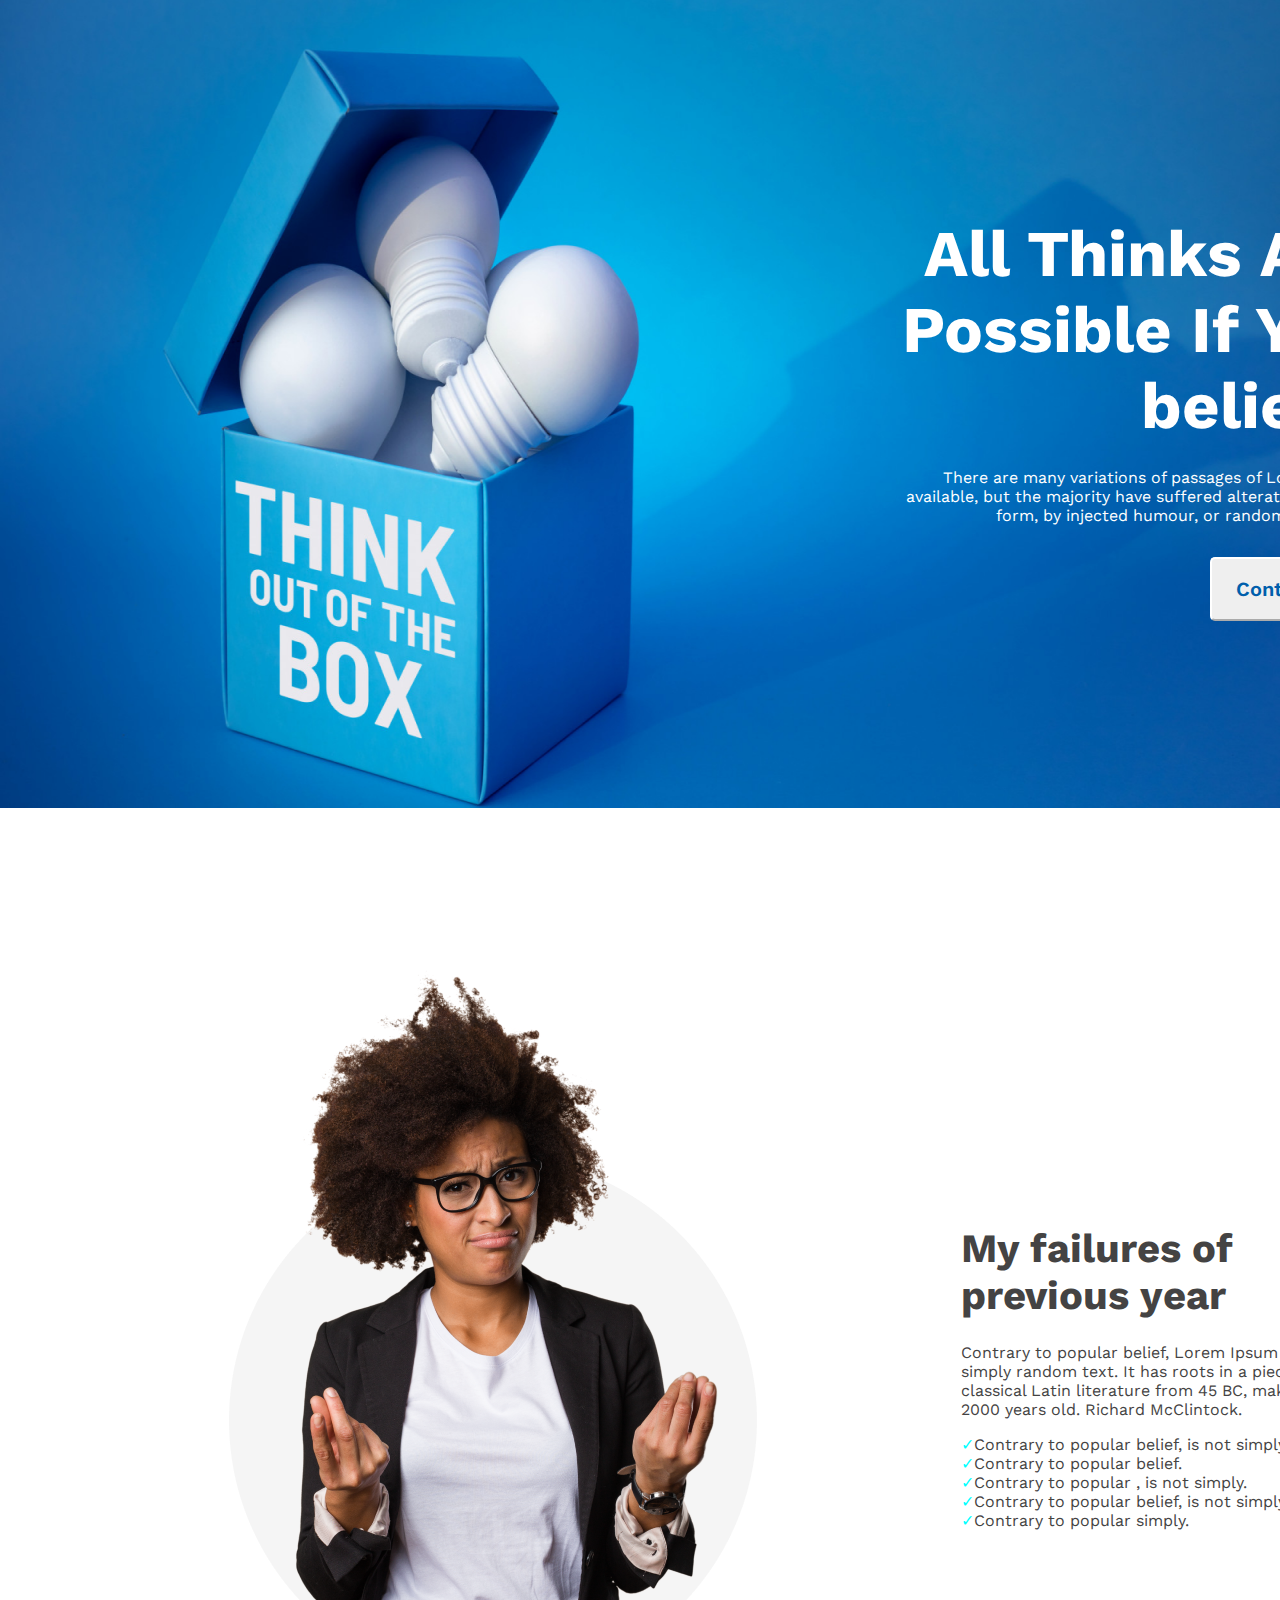
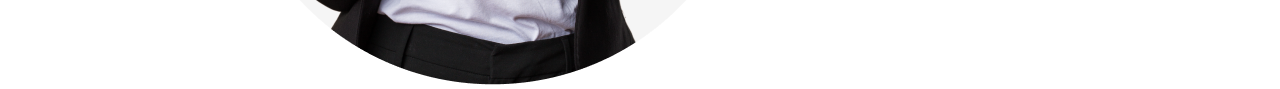
==== new-year.html @ cea48a11 "add banner and main" ====
<!DOCTYPE html>
<html lang="en">
<head>
    <meta charset="UTF-8">
    <meta http-equiv="X-UA-Compatible" content="IE=edge">
    <meta name="viewport" content="width=device-width, initial-scale=1.0">
    <title>New year</title>
    <link rel="preconnect" href="https://fonts.googleapis.com"><link rel="preconnect" href="https://fonts.gstatic.com" crossorigin><link href="https://fonts.googleapis.com/css2?family=Open+Sans&family=Work+Sans&display=swap" rel="stylesheet">
    <link rel="stylesheet" href="styles/new-year.css">
</head>
<body>
    <header class="banner">
        <div class="banner-info">
            <div class="banner-title">
                All Thinks Are Possible If You believe

            </div>
            <div class="banner-description">
                There are many variations of passages of Lorem Ipsum available, but the majority have suffered alteration in some form, by injected humour, or randomised words
            </div>
            
        </div>
        
        <button class="btn-contact">Contact Us</button>
    </header>
    <main>
        <div class="main-human">
           <div><img src="images/person.png" alt=""></div>
            <div class="human-description">
               <p class="human-title"> My failures of previous year</p>
            
                <p class="human-description">Contrary to popular belief, Lorem Ipsum is not simply random text. It has roots in a piece of classical Latin literature from 45 BC, making it over 2000 years old. Richard McClintock.</p>
                <ul class="ul-tick">
                    <li>Contrary to popular belief, is not simply.</li>
                    <li>Contrary to popular belief.</li>
                    <li>Contrary to popular , is not simply.</li>
                    <li>Contrary to popular belief, is not simply.</li>
                    <li>Contrary to popular simply.</li>
                </ul>
            </div>
            
        </div>
       
    </main>
    <footer>

    </footer>
</body>
</html>
---- styles/new-year.css ----
*{
    margin: 0;
    font-family: 'Work Sans', sans-serif;
}
.banner{
    background-image: url("../images/banner/banner3.png");
    height: 808px;
    background-size:100% 100%;
    background-repeat: no-repeat;
}
.banner-info{
    align: right;
    text-align: right;
    padding-right: 230px;
    display: inline;
    
    color: #FFFFFF;
}
.banner-title{
    font-weight: 700;
font-size: 65px;
padding-top: 216px;
width: 525px;
padding-left: 845px;

}
.banner-description{
    font-weight: 400;
    width: 494px;
font-size: 16px;
padding-left: 876px;
margin-top: 24px;
margin-bottom: 32px;

}
button{
    margin-right: 230px;
    position: absolute;
width: 160px;
height: 64px;
left: 1210px;
font-weight: 600;
font-size: 20px;
border-radius: 5px;
border-color: #FFFFFF;
color: #005FAC;
}

.main-human{
    margin-left: 206px;
    display: flex;
    margin-top: 153px;
}
.human-title{
    font-weight: 700;
font-size: 40px;
padding-top: 240px;
width: 288px;
height: 94px;
padding-left: 93px;
}
.human-description{
    text-align: left;
    padding-left: 93px;
    padding-top: 24px;
    width: 416px;
    color: #444343;
    font-weight: 400;
font-size: 16px;

}
/* list item */
.ul-tick {
    list-style: none;
    padding-left: 93px;
    width: 416px;
    padding-top: 16px;
  }
  
ul li:before {
    content: '✓';
    color: aqua;
  }
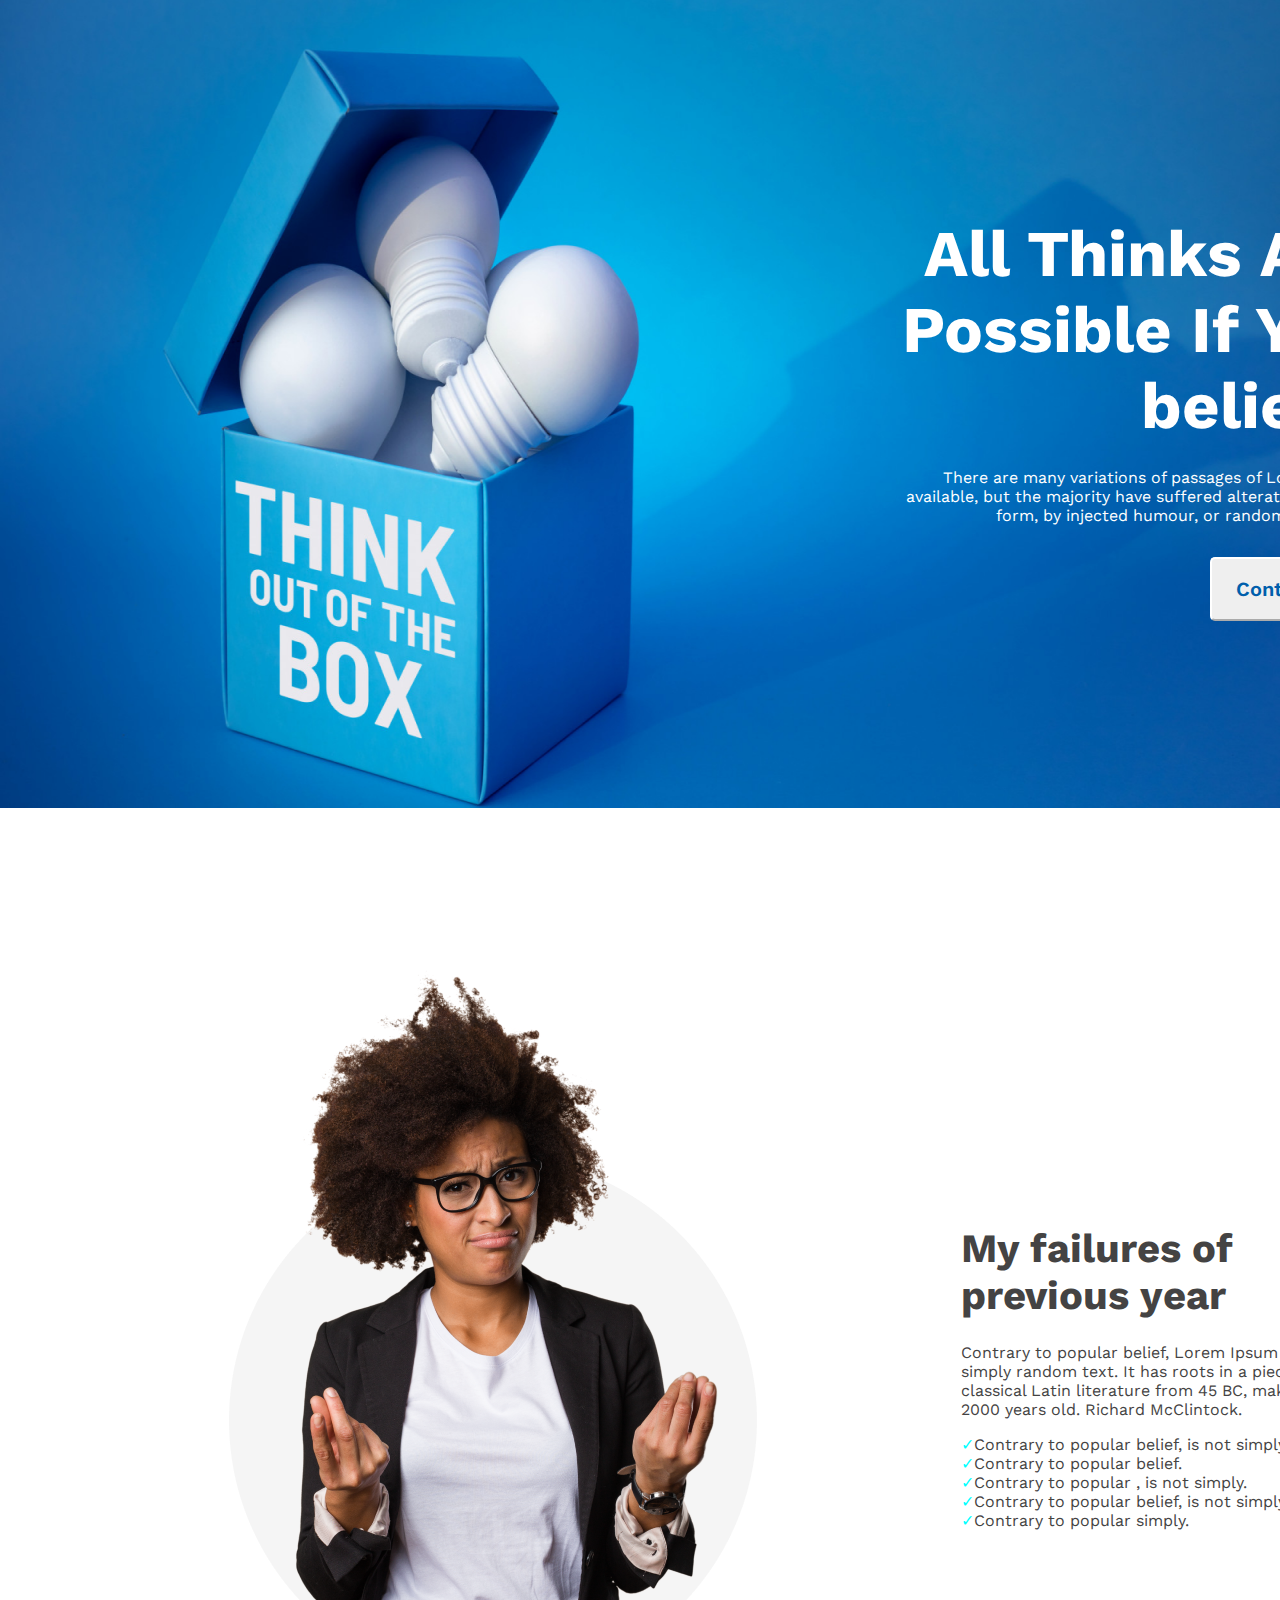
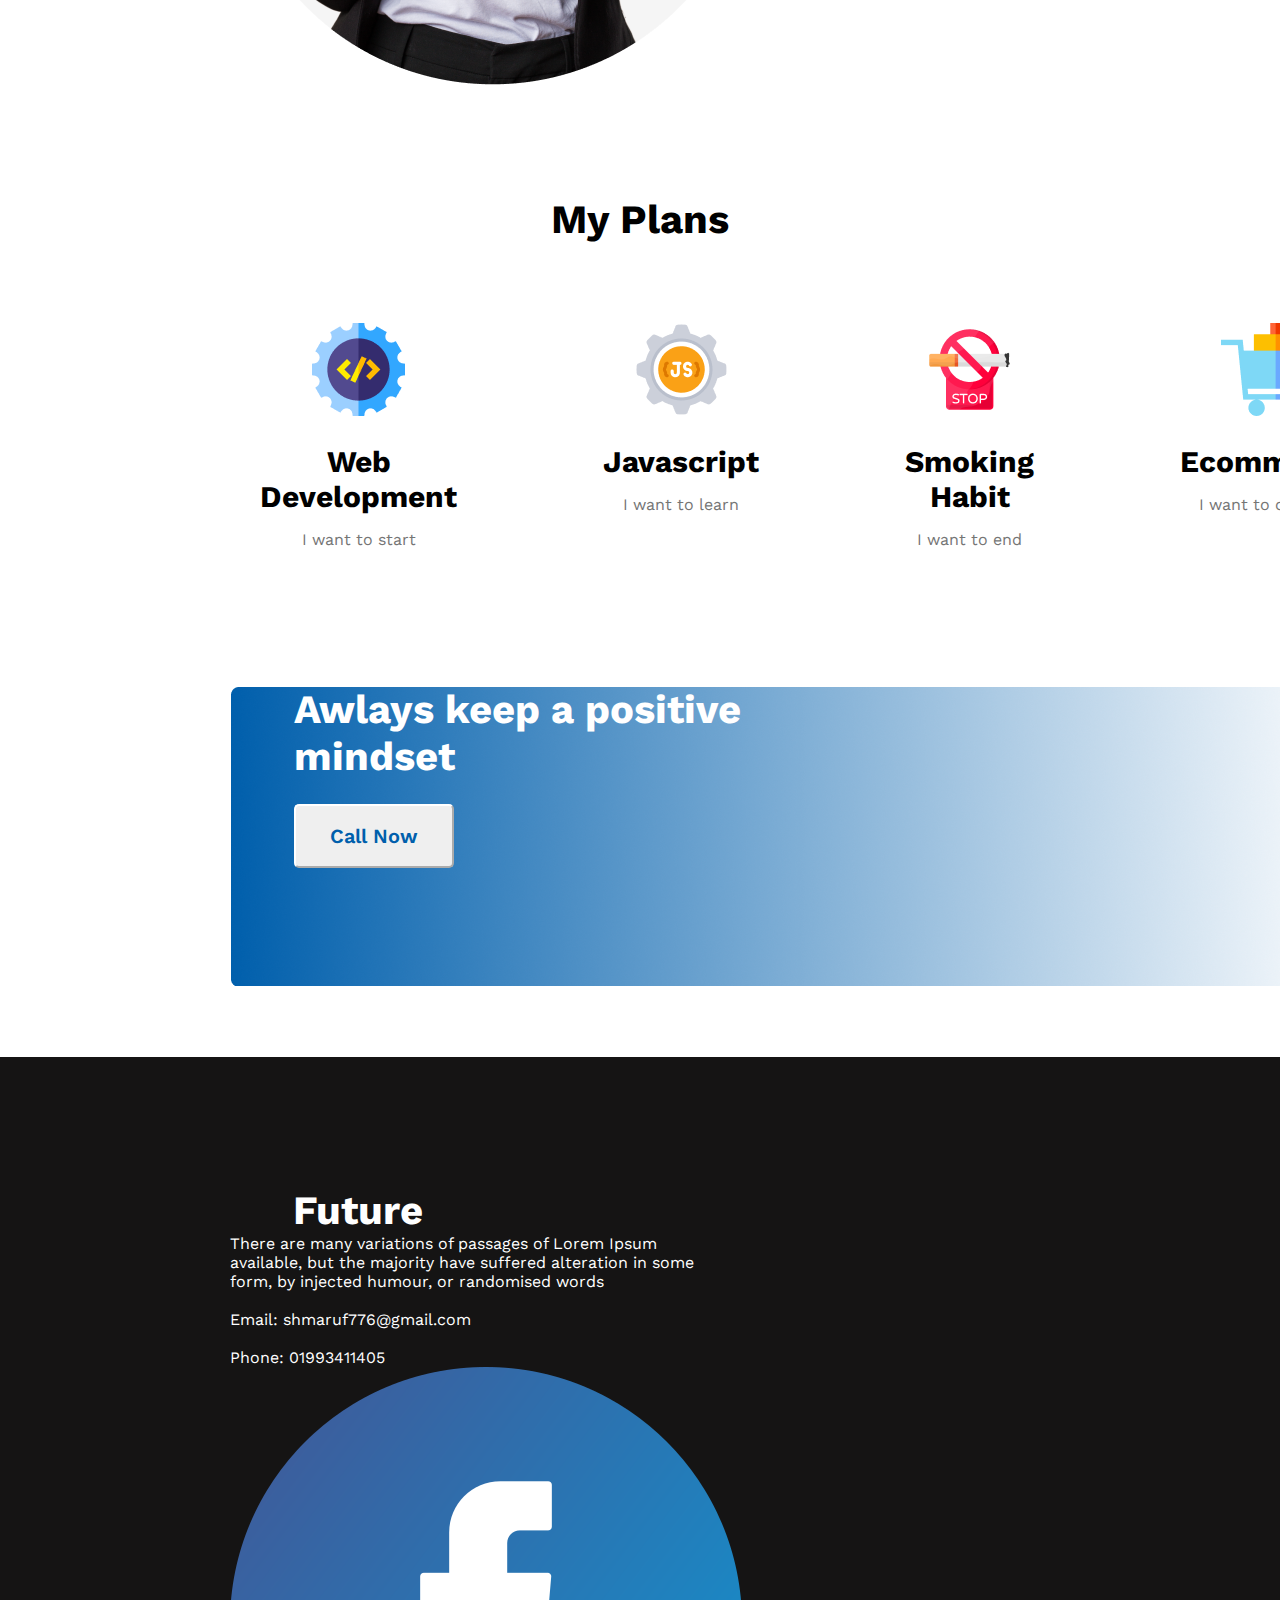
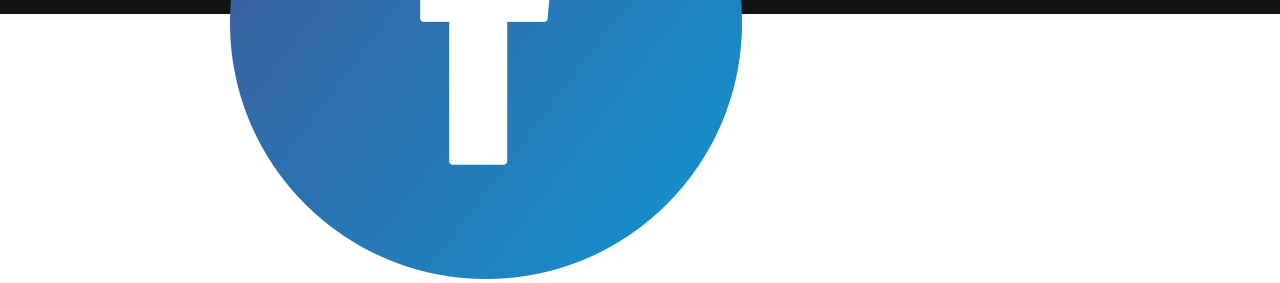
==== commit 3615f4be: "add some" ====
--- a/new-year.html
+++ b/new-year.html
@@ -40,9 +40,53 @@
             </div>
             
         </div>
+        <section class="my-planss">
+            <h3 class="section-title">My Plans</h3>
+            <div class="skills-container">
+                <div class="skill">
+                    <img src="images/icons/web.png" alt="">
+                    <p class="skill-title">Web Development</p>
+                    <p class="skills-description">I want to start</p>
+                </div>
+                <div class="skill">
+                    <img src="images/icons/js.png" alt="">
+                    <p class="skill-title">Javascript</p>
+                    <p class="skills-description">I want to learn</p>
+                </div>
+                <div class="skill">
+                    <img src="images/icons/smoke.png" alt="">
+                    <p class="skill-title">Smoking Habit</p>
+                    <p class="skills-description">I want to end</p>
+                </div>
+                <div class="skill">
+                    <img src="images/icons/ecom.png" alt="">
+                    <p class="skill-title">Ecommerce</p>
+                    <p class="skills-description">I want to develop</p>
+                </div>
+            </div>
+        </section>
+        <section class="gradient-pic">
+    
+            <div>
+                <h1>Awlays keep a positive mindset</h1>
+            </div>
+            <div>
+                <button class="gradient-button">Call Now</button>
+            </div>
+        </section>
        
     </main>
     <footer>
+        <div class="bottom-left">
+            <h1 class="future">Future</h1>
+            <p>There are many variations of passages of Lorem Ipsum available, but the majority have suffered alteration in some form, by injected humour, or randomised words</p>
+            <br>
+            <p>Email: shmaruf776@gmail.com</p>
+            <br>
+            <p>Phone: 01993411405</p>
+            <div class="face"><img src="images/facebook.png" alt=""></div>
+        </div>
+        <br>
 
     </footer>
 </body>
--- a/styles/new-year.css
+++ b/styles/new-year.css
@@ -80,4 +80,83 @@
 ul li:before {
     content: '✓';
     color: aqua;
-  }+  }
+  .my-plans{
+    text-align: center;
+  }
+  .section-title{
+    font-weight: 700;
+font-size: 40px;
+text-align: center;
+margin-top: 107px;
+
+  }
+
+  .skills-container{
+    display: flex;
+    gap: 86px;
+    margin-right: 229px;
+    margin-left: 230px;
+    height: 203px;
+    margin-top: 50px;
+    margin-bottom: 190px;
+    text-align: center;
+}
+.skill{
+   
+    width: 250px;
+    border-radius: 5px;
+    padding: 30px;
+}
+.skill-title{
+    font-weight: 700;
+font-size: 30px;
+    padding-top: 24px;
+    padding-bottom: 16px;
+}
+.skills-description{
+    color: #757575;
+    font-weight: 400;
+    font-size: 16px;
+}
+.gradient-pic{
+    background-image: url('../images/gradient1.png');
+   
+    background-blend-mode: lighten;
+    background-repeat: no-repeat, repeat;
+    width: 1140px;
+    height: 300px;
+    margin-left: 231px;
+    margin-right: 229px;
+    margin-bottom: 71px;
+}
+h1{
+    padding-left: 63px;
+    font-weight: 700;
+font-size: 40px;
+width: 459px;
+color: #FFFFFF;
+
+}
+.gradient-button{
+    position: absolute;
+width: 160px;
+height: 64px;
+left: 294px;
+margin-top: 24px;
+}
+footer{
+    height: 557px;
+    background-color: #151414;
+}
+.bottom-left{
+    width: 485px;
+    height: 317px;
+    color: #FFFFFF;
+    margin-left: 230px;
+    
+    padding-top: 130px;
+}
+.face{
+    height: 47px;
+}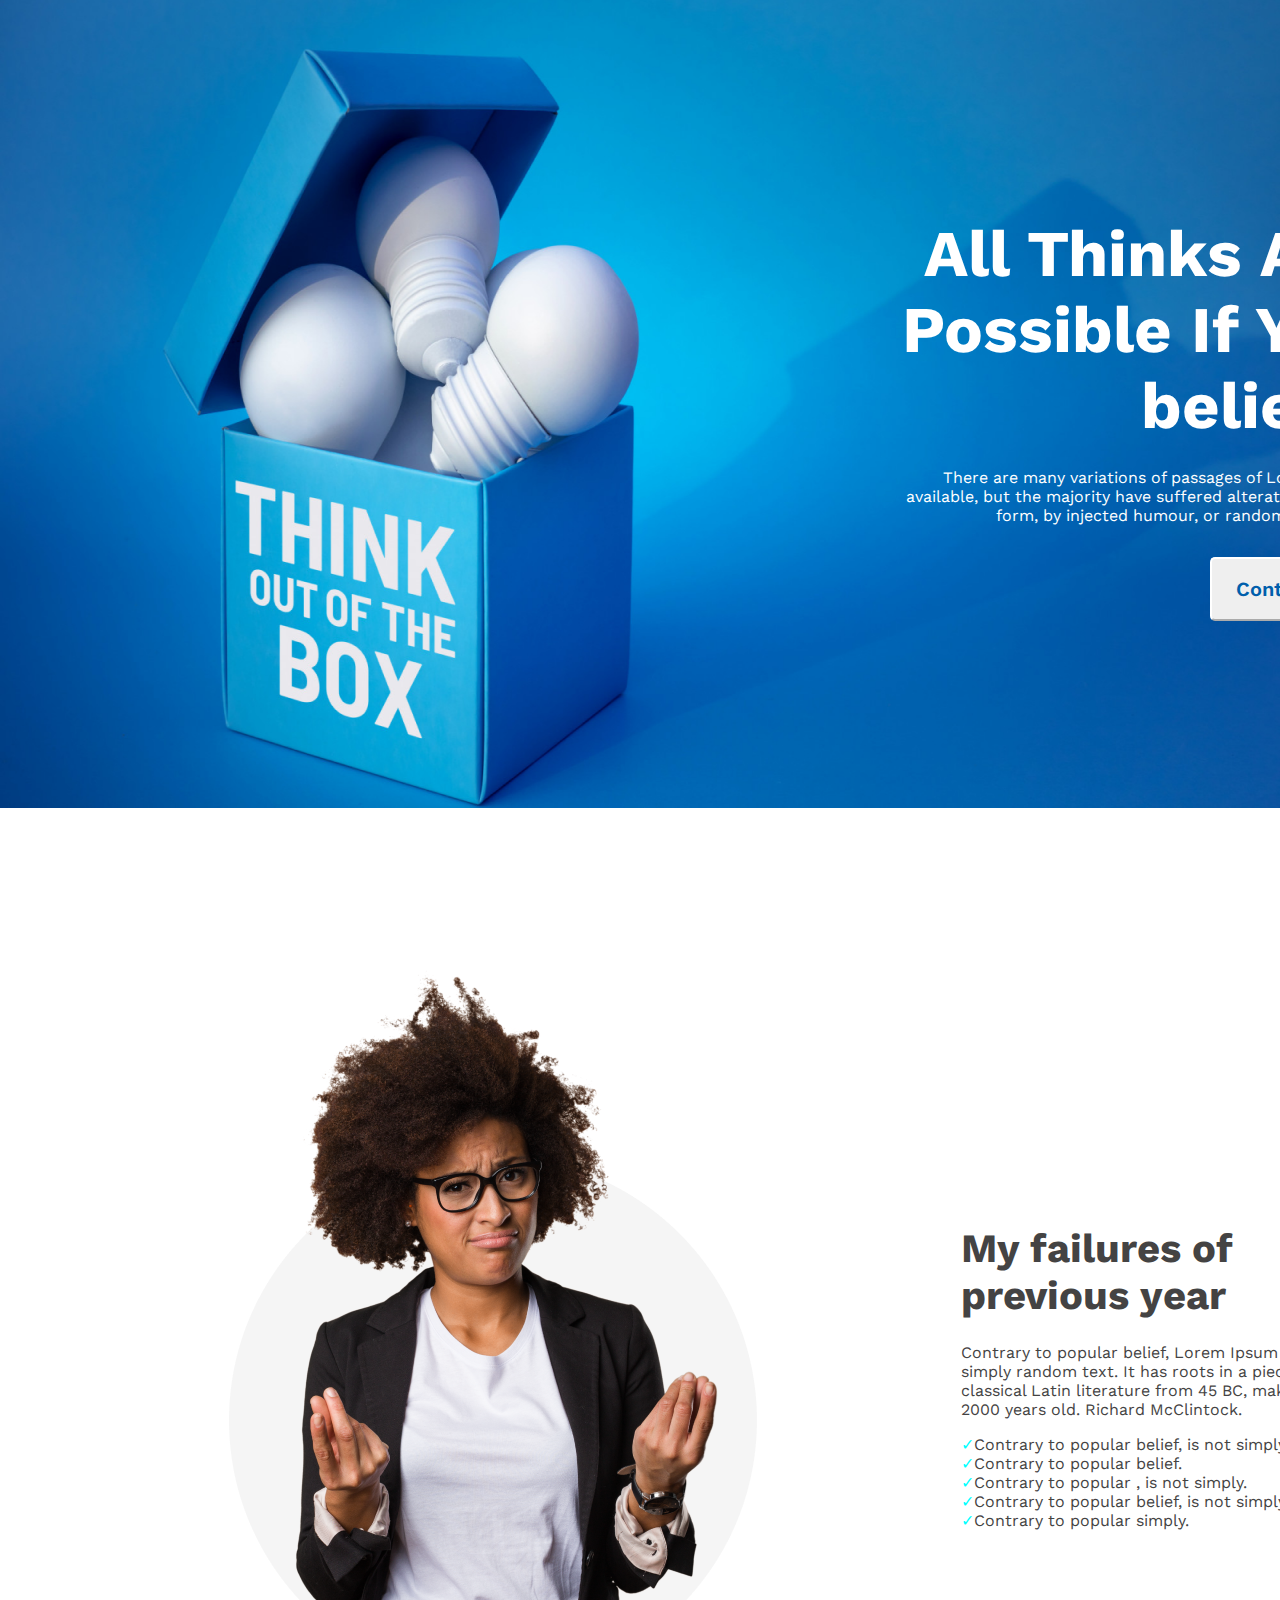
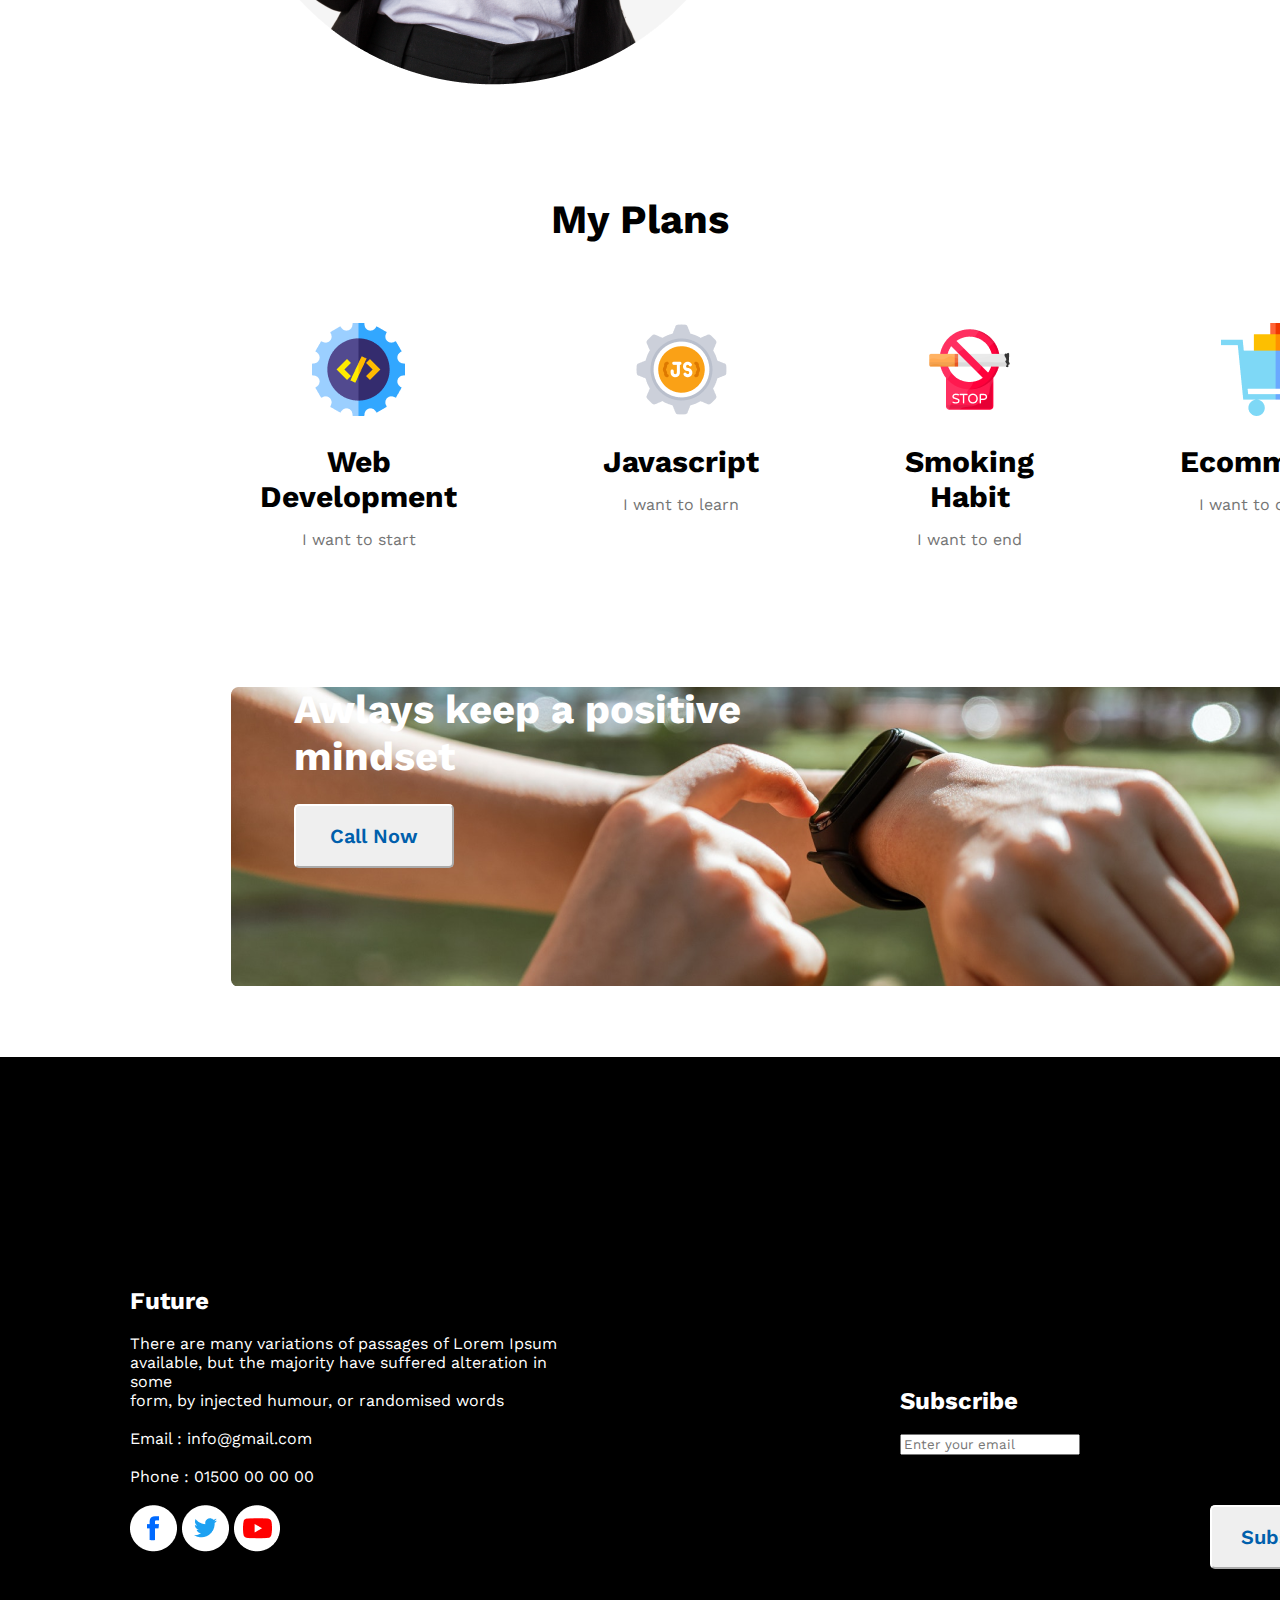
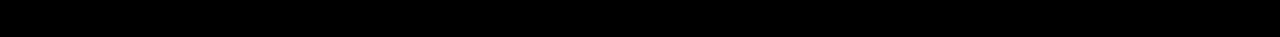
==== commit 7ad85ee4: "add new things" ====
--- a/new-year.html
+++ b/new-year.html
@@ -66,27 +66,43 @@
             </div>
         </section>
         <section class="gradient-pic">
-    
+            
             <div>
                 <h1>Awlays keep a positive mindset</h1>
             </div>
             <div>
                 <button class="gradient-button">Call Now</button>
             </div>
+            
         </section>
        
     </main>
     <footer>
-        <div class="bottom-left">
-            <h1 class="future">Future</h1>
-            <p>There are many variations of passages of Lorem Ipsum available, but the majority have suffered alteration in some form, by injected humour, or randomised words</p>
+        <section class="left-foot">
+            <h2>Future</h2>
             <br>
-            <p>Email: shmaruf776@gmail.com</p>
+            <p>There are many variations of passages of Lorem Ipsum<br> 
+                available, but the majority have suffered alteration in some<br> 
+                form, by injected humour, or randomised words</p>
+                <br>
+                <div>
+                    <p>Email : info@gmail.com</p>
+                    <br>
+                    <p>Phone : 01500 00 00 00</p>
+                    <br>
+                    <img src="images/icons/fb.png" alt="">
+                    <img src="images/icons/twitter.png" alt="">
+                    <img src="images/icons/youtube.png" alt="">
+                </div>
+        </section>
+
+        <div><section class="right-foot">
+            <h2>Subscribe</h2>
             <br>
-            <p>Phone: 01993411405</p>
-            <div class="face"><img src="images/facebook.png" alt=""></div>
-        </div>
-        <br>
+            <input type="email"  placeholder="Enter your email" width="325px" height="64px" area><br>
+            <div class="sub-btn"><button>Subscribe</button></div>
+
+        </section></div>
 
     </footer>
 </body>
--- a/styles/new-year.css
+++ b/styles/new-year.css
@@ -120,7 +120,7 @@
     font-size: 16px;
 }
 .gradient-pic{
-    background-image: url('../images/gradient1.png');
+    background-image: url('../images/watch.png');
    
     background-blend-mode: lighten;
     background-repeat: no-repeat, repeat;
@@ -146,17 +146,33 @@
 margin-top: 24px;
 }
 footer{
-    height: 557px;
-    background-color: #151414;
+    width: 100%;
+    height: 580px;
+    color: white;
+    background-color: black;
+    display: flex;
 }
-.bottom-left{
-    width: 485px;
-    height: 317px;
-    color: #FFFFFF;
-    margin-left: 230px;
+.left-foot{
+    margin: 230px 130px;
+}
+.sub-btn{
+    background-color: rgb(22, 70, 228);
+    color: rgb(22, 70, 228);
+    border-width: 170px;
+    text-align: right;
+}
+.sub-btn{
+    border-color: #004cff;
+    color: #ffffff;
+    margin-top: 50px;
+    border-radius: 5px;
     
-    padding-top: 130px;
+
+
+
 }
-.face{
-    height: 47px;
-}+.right-foot{
+    margin: 330px 200px;
+    
+}
+
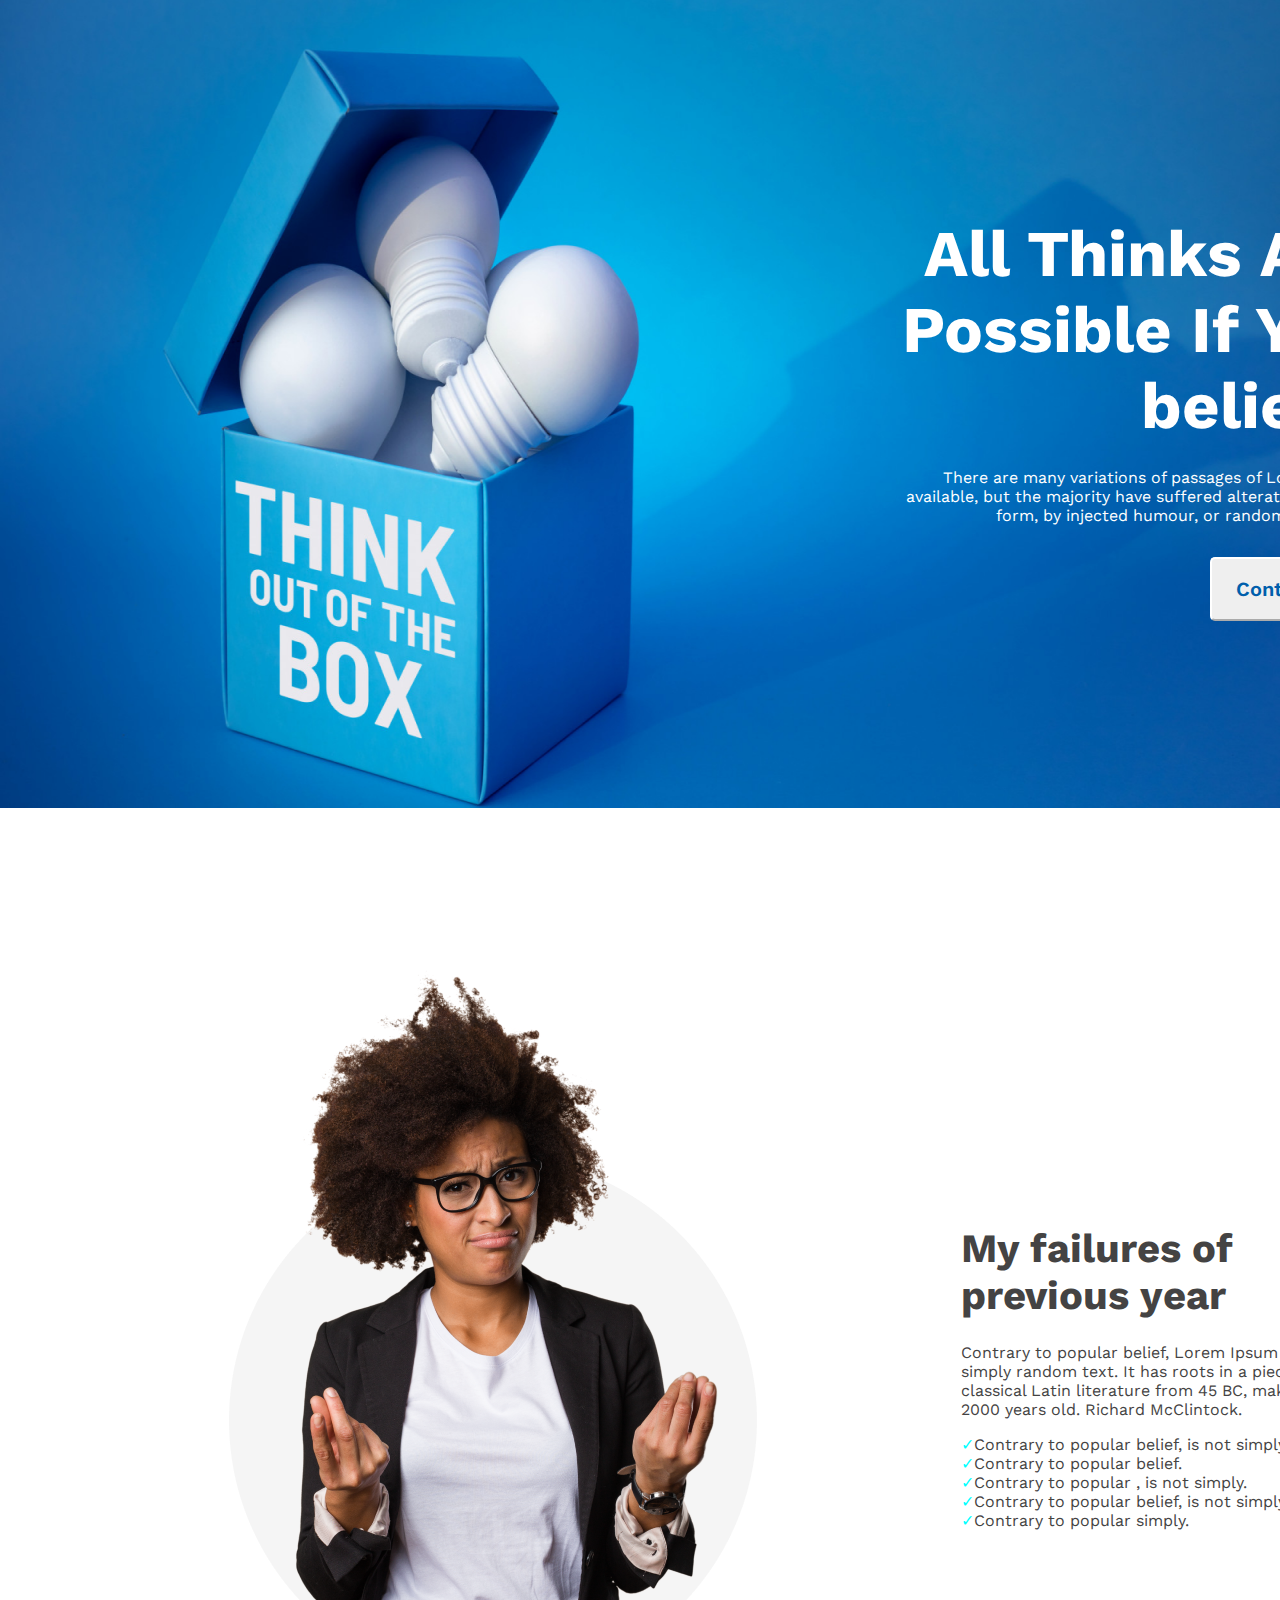
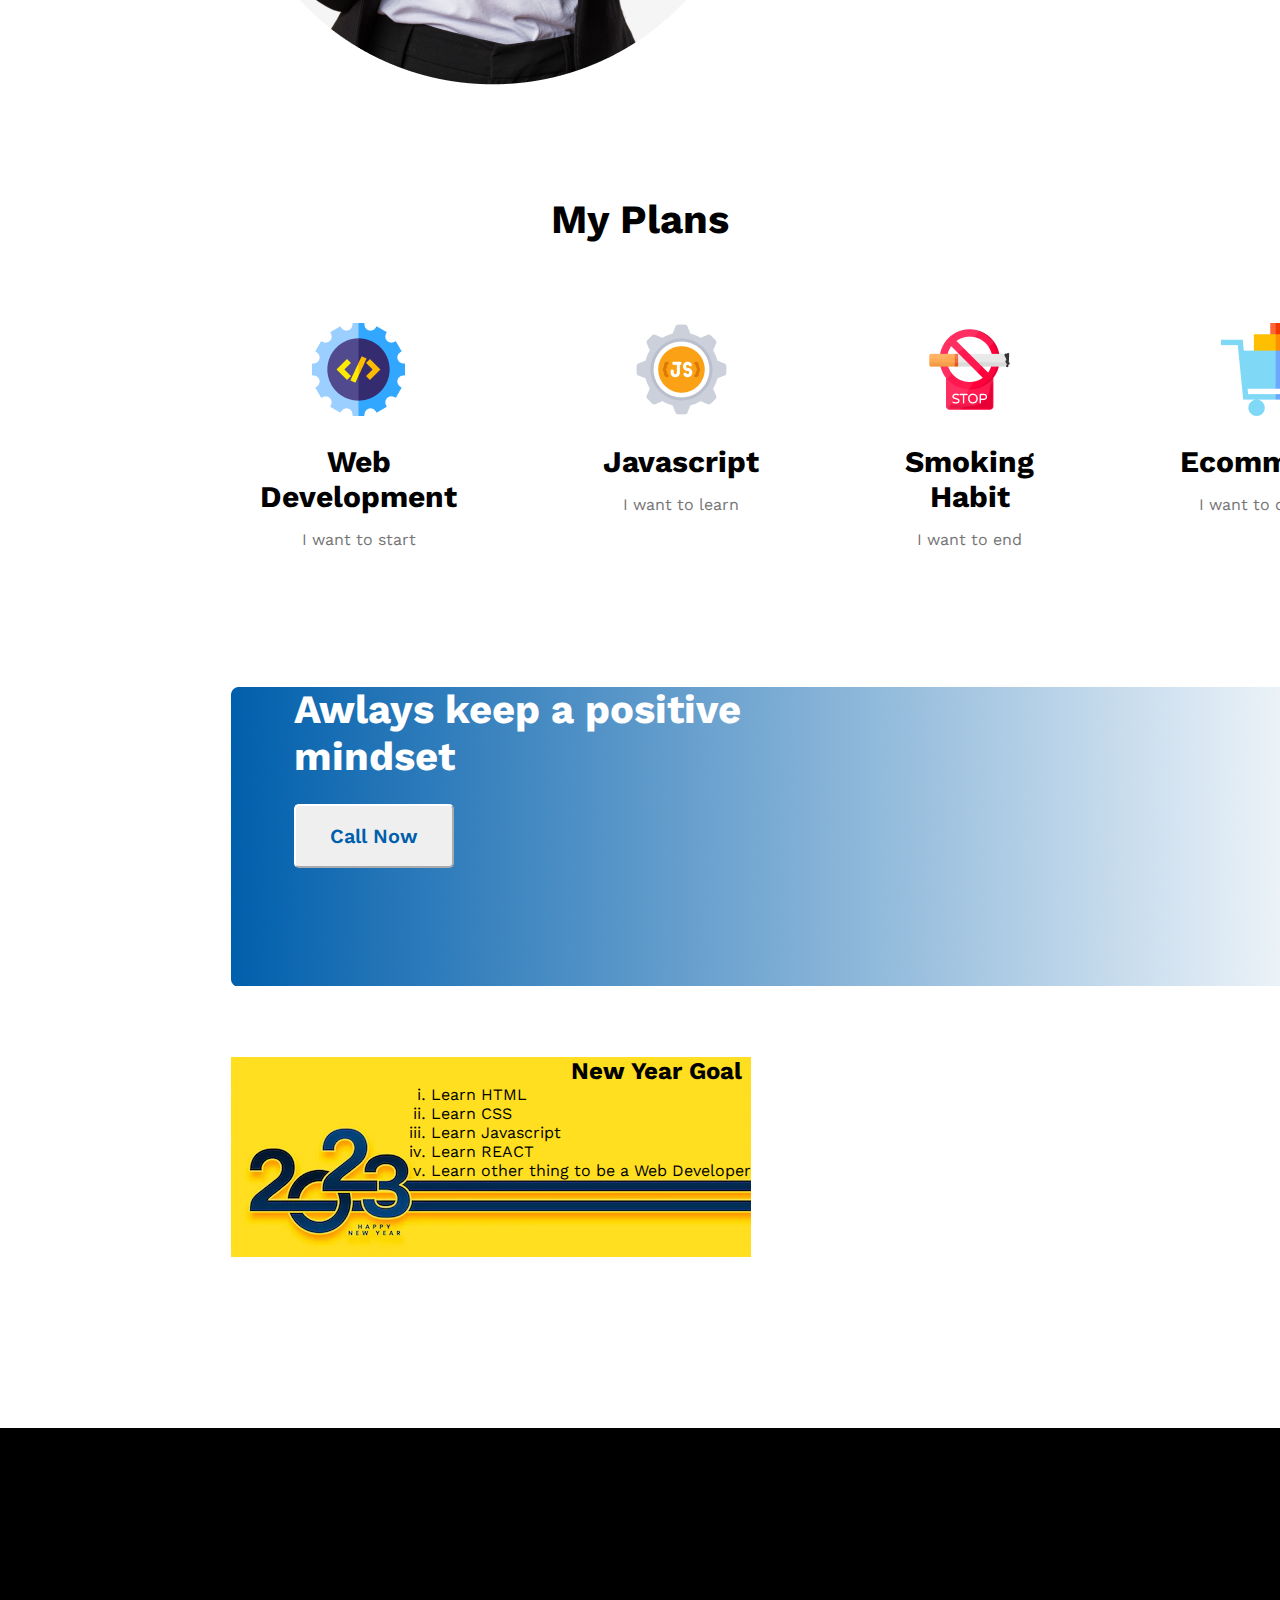
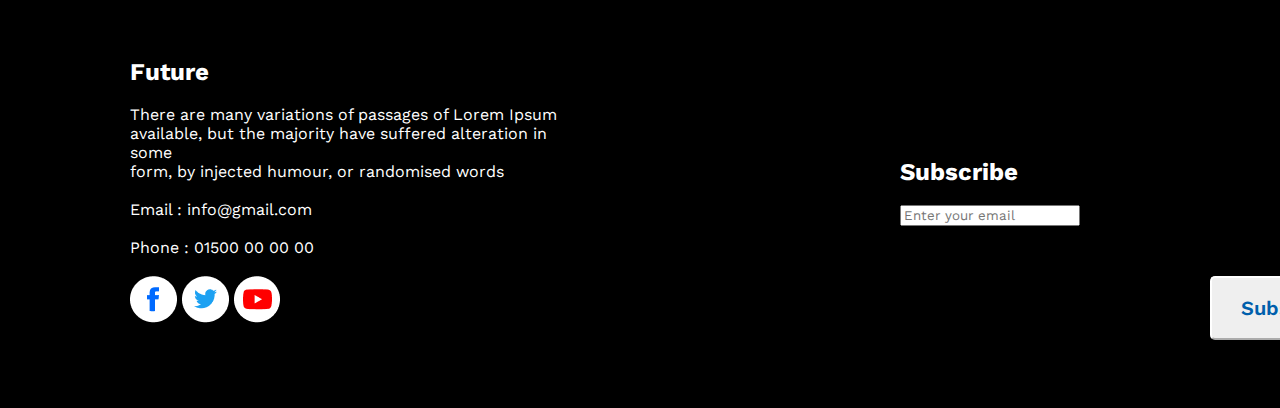
==== commit 592f9db9: "final things" ====
--- a/new-year.html
+++ b/new-year.html
@@ -75,6 +75,18 @@
             </div>
             
         </section>
+        <section class="goal">
+            <div class="goal-text">
+                <h2 class="goal-title">New Year Goal</h2>
+                <ol type="i"> 
+                    <li> Learn HTML</li>
+                    <li>Learn CSS</li>
+                    <li>Learn Javascript</li>
+                    <li>Learn REACT</li>
+                    <li>Learn other thing to be a Web Developer</li>
+            </ul>
+            </div>
+        </section>
        
     </main>
     <footer>
--- a/styles/new-year.css
+++ b/styles/new-year.css
@@ -120,7 +120,7 @@
     font-size: 16px;
 }
 .gradient-pic{
-    background-image: url('../images/watch.png');
+    background-image: url('../images/gradient1.png');
    
     background-blend-mode: lighten;
     background-repeat: no-repeat, repeat;
@@ -144,6 +144,22 @@
 height: 64px;
 left: 294px;
 margin-top: 24px;
+}
+.goal{
+    background-image: url("../images/wide-happy-new-year-2023-yellow-banner-modern-style_1017-40854.webp");
+    background-repeat: no-repeat, repeat;
+    width: 1140px;
+    height: 300px;
+    margin-left: 231px;
+    margin-right: 229px;
+    margin-bottom: 71px;
+    
+}
+.goal-title{
+margin-left: 180px;
+}
+.goal-text{
+  padding-left: 160px;  
 }
 footer{
     width: 100%;
